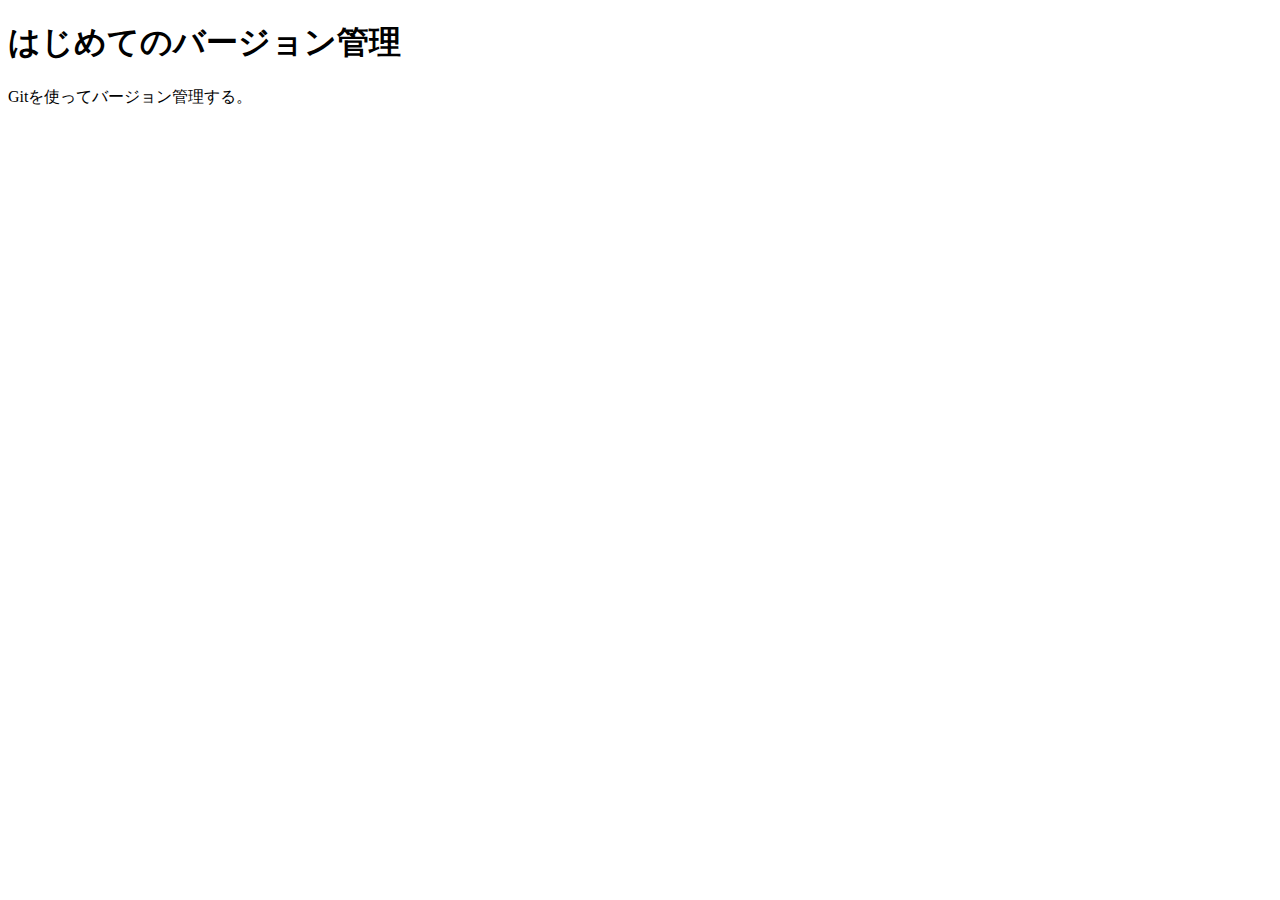
==== index.html @ 15b54192 "first commit" ====
<!DOCTYPE html>
<html lang="ja">
    <head>
        <meta charset="utf-8">
        <title>Gitチュートリアル</title>
    </head>
    <body>
        <h1>はじめてのバージョン管理</h1>
        <p>Gitを使ってバージョン管理する。</p>
    </body>
</html>
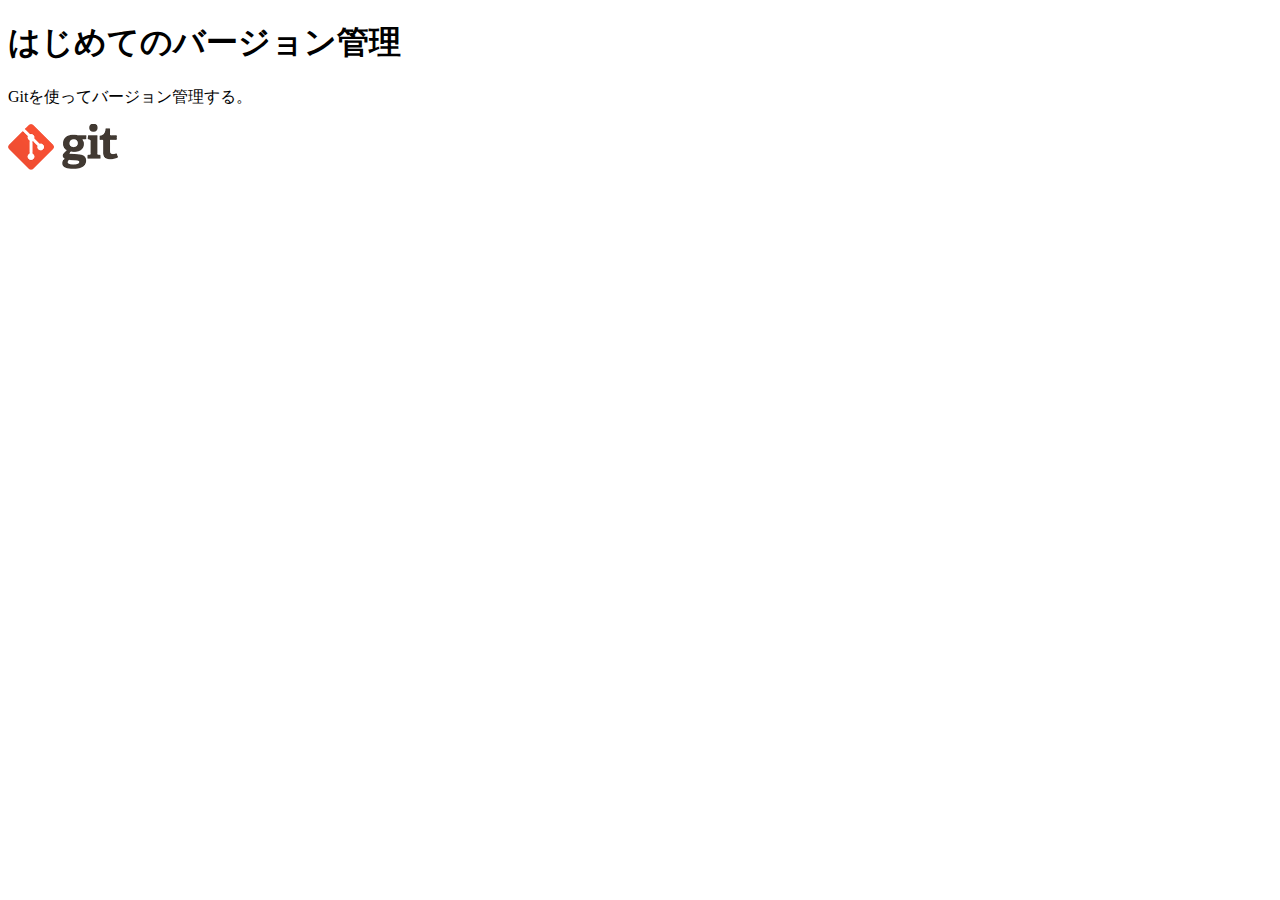
==== commit 526c38ab: "add git-logo image" ====
--- a/index.html
+++ b/index.html
@@ -7,5 +7,6 @@
     <body>
         <h1>はじめてのバージョン管理</h1>
         <p>Gitを使ってバージョン管理する。</p>
+        <img src="git-logo.png" alt="git logo">
     </body>
 </html>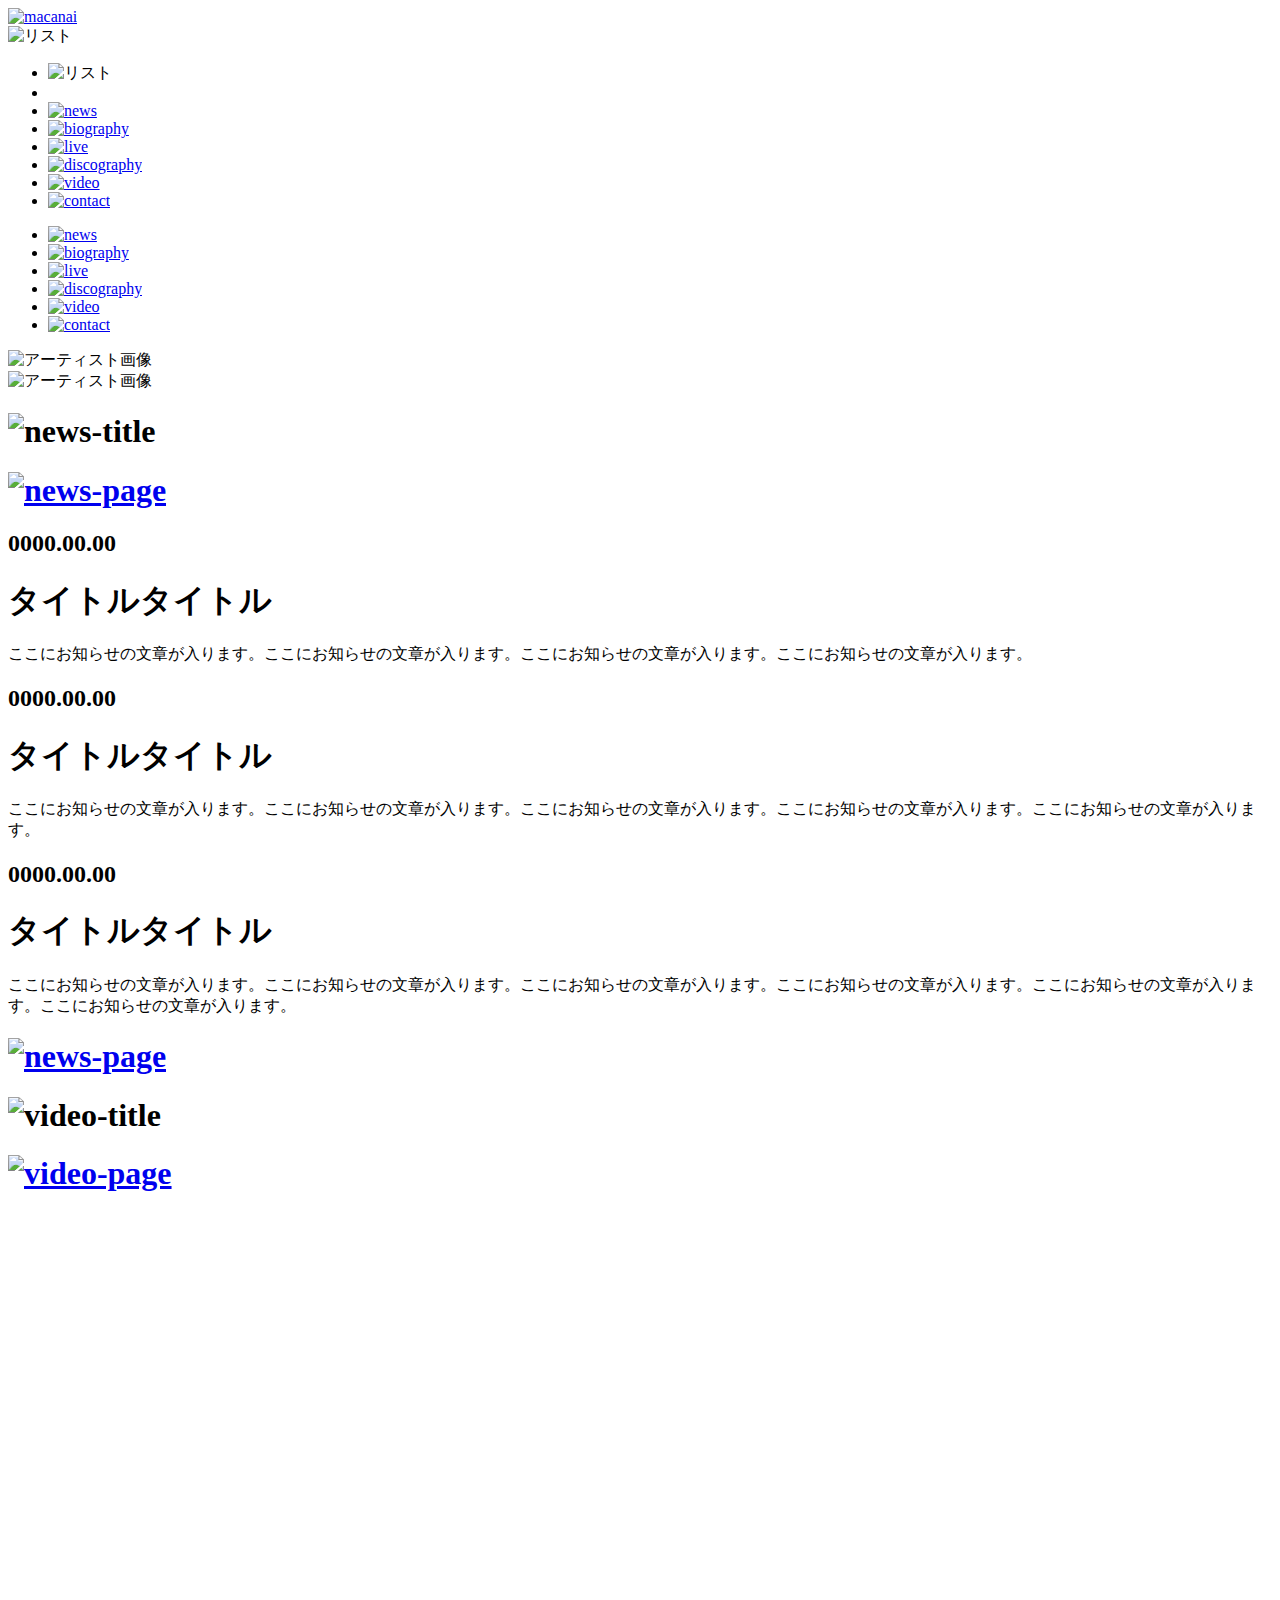
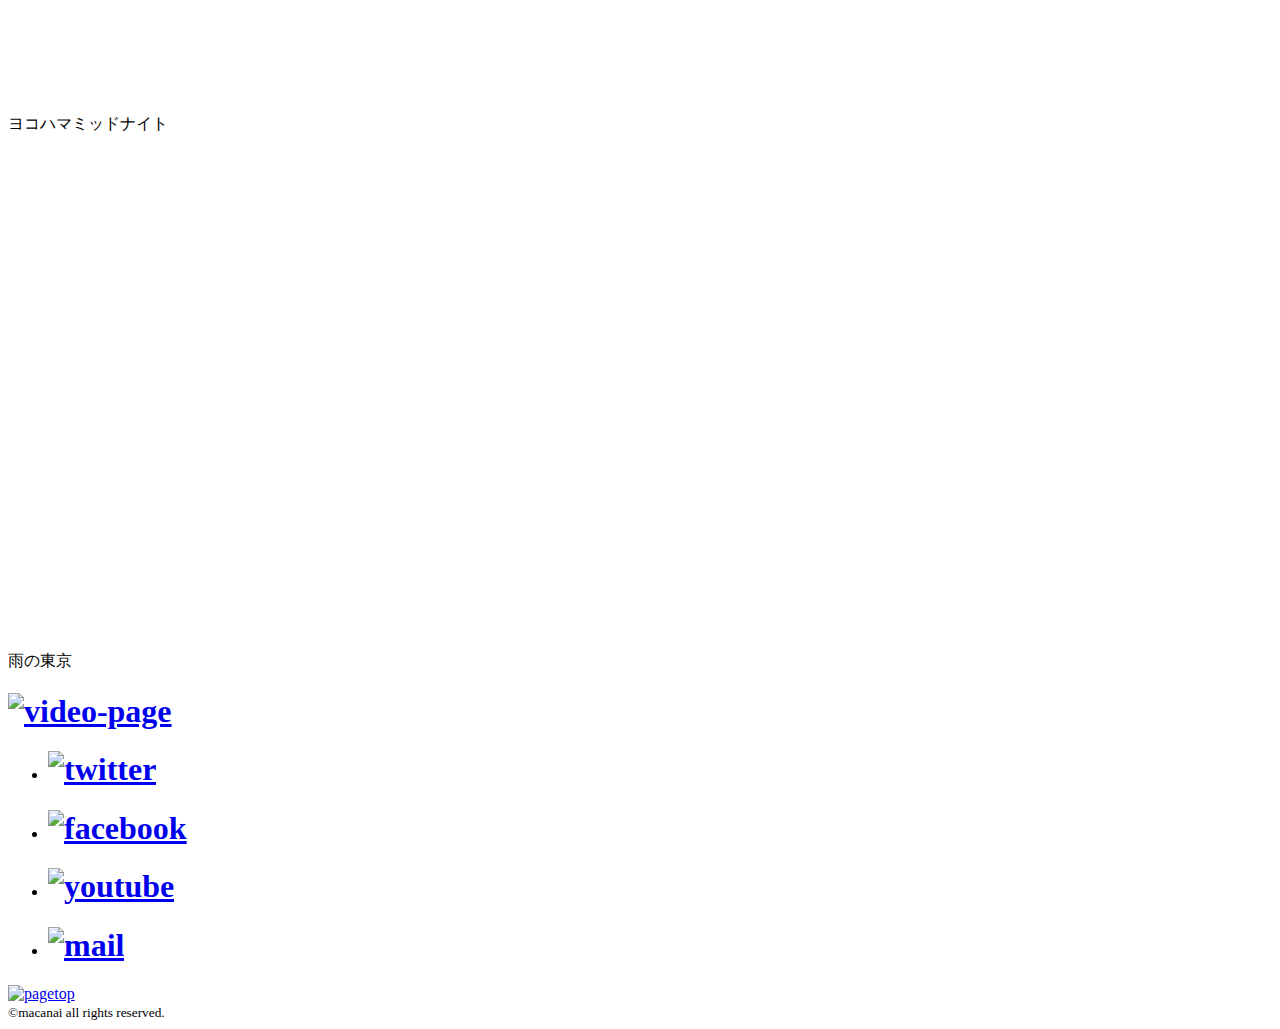
==== commit 1d5252b1: "Update index.html" ====
--- a/index.html
+++ b/index.html
@@ -1,12 +1,177 @@
 <!DOCTYPE html>
 <html lang="ja">
-    <head>
-        <meta charset="utf-8">
-        <title>Gitチュートリアル</title>
-    </head>
-    <body>
-        <h1>はじめてのバージョン管理</h1>
-        <p>Gitを使ってバージョン管理する。</p>
-        <img src="git-logo.png" alt="git logo">
-    </body>
-</html>+  <head>
+    <meta charset="utf-8">
+    <title>macanai</title>
+    <meta name="description" content="macanai公式サイト。2018年結成の関西発4人組バンド">
+  
+    <!-- Mobile Specific Metas
+    –––––––––––––––––––––––––––––––––––––––––––––––––– -->
+    <meta name="viewport" content="width=device-width, initial-scale=1">
+  
+    <!-- FONT
+    –––––––––––––––––––––––––––––––––––––––––––––––––– -->
+    <link href="//fonts.googleapis.com/css?family=Raleway:400,300,600" rel="stylesheet" type="text/css">
+  
+    <!-- CSS
+    –––––––––––––––––––––––––––––––––––––––––––––––––– -->
+    <link rel="stylesheet" href="css/normalize.css">
+    <link rel="stylesheet" href="css/style.css">
+    
+    <!-- jQuery -->
+    <script type="text/javascript" src="https://ajax.googleapis.com/ajax/libs/jquery/1.10.2/jquery.min.js"></script>
+  
+    <!-- Favicon -->
+    <link rel="icon" href="images/favicon.ico">
+  </head>
+
+  <body>
+      <!-- ヘッダー -->
+    <div class="wrapper">
+      <header>
+        <!--サイトロゴ-->
+        <div class="header-logo">
+          <a href="index.html"><img src="images/header/logo-macanai_pc.png" alt="macanai"></a>
+        </div>
+        <!--サイトロゴここまで-->
+        
+        <!--ナビリスト-->
+          <!-- sp用ナビ -->
+          <nav class="sp_navi">
+            <img id="sp_navi_btn" src="images/header/menu-icon_sp.png" alt="リスト">
+              <ul class="sp_navi_li">
+                <li class="sp_navi_close"><img id="sp_navi_btn_close" src="images/header/menu-icon-close_sp.png" alt="リスト"><li>
+                <li class="nav-news"><a href="news.html"><img src="images/header/nav-news_sp.png" alt="news"></a></li>
+                <li class="nav-bio"><a href="bio.html"><img src="images/header/nav-biography_sp.png" alt=biography></a></li>
+                <li class="nav-live"><a href="live.html"><img src="images/header/nav-live_sp.png" alt="live"></a></li>
+                <li class="nav-disco"><a href="disco.html"><img src="images/header/nav-discography_sp.png" alt="discography"></a></li>
+                <li class="nav-video"><a href="video.html"><img src="images/header/nav-video_sp.png" alt="video"></a></li>
+                <li class="nav-contact"><a href="contact.html"><img src="images/header/nav-contact_sp.png" alt="contact"></a></li>
+              </ul>
+          </nav>
+          <!-- sp用ナビここまで -->
+          
+          <!-- pc用ナビ -->
+          <nav class="pc_navi">
+            <ul class="pc_navi_li">
+              <li><a href="news.html"><img src="images/header/nav-news_pc.png" alt="news"></a></li>
+              <li><a href="bio.html"><img src="images/header/nav-bio_pc.png" alt=biography></a></li>
+              <li><a href="live.html"><img src="images/header/nav-live_pc.png" alt="live"></a></li>
+              <li><a href="disco.html"><img src="images/header/nav-disco_pc.png" alt="discography"></a></li>
+              <li><a href="video.html"><img src="images/header/nav-video_pc.png" alt="video"></a></li>
+              <li><a href="contact.html"><img src="images/header/nav-contact_pc.png" alt="contact"></a></li>
+            </ul>
+          </nav>
+          <!-- pc用ナビここまで -->
+      </header>
+    </div>
+    <!-- ヘッダーここまで -->
+      
+      <!-- メイン -->
+    <main>
+      <!--カバー画像-->
+      <div class="cover_pc"> 
+        <img src="images/top/top-cover_pc.jpg" alt="アーティスト画像">
+      </div>
+      <div class="cover_sp">
+        <img src="images/top/top-cover_sp.jpg" alt="アーティスト画像">
+      </div>
+      <!--カバー画像ここまで-->
+      
+      <!--ニュースエリア-->
+      <div class="wrapper">
+        <div class="news-area">
+          <div class="news-head">
+            <h1 class="news-title"><img src="images/top/top-news-title_pc.png" alt="news-title"></h1>
+            <a href="news.html" class="page-link"><h1 class="news-page_pc"><img src="images/top/top-news-page_pc.png" alt="news-page"></h1></a> <!--ニュースページボタン-->
+          </div>
+          <div class="news-block">
+            <h2>0000.00.00</h2>
+            <h1>タイトルタイトル</h1>
+            <p>ここにお知らせの文章が入ります。ここにお知らせの文章が入ります。ここにお知らせの文章が入ります。ここにお知らせの文章が入ります。</p>
+          </div>
+          <div class="news-block">
+            <h2>0000.00.00</h2>
+            <h1>タイトルタイトル</h1>
+            <p>ここにお知らせの文章が入ります。ここにお知らせの文章が入ります。ここにお知らせの文章が入ります。ここにお知らせの文章が入ります。ここにお知らせの文章が入ります。</p>
+          </div>
+          <div class="news-block">
+            <h2>0000.00.00</h2>
+            <h1>タイトルタイトル</h1>
+            <p>ここにお知らせの文章が入ります。ここにお知らせの文章が入ります。ここにお知らせの文章が入ります。ここにお知らせの文章が入ります。ここにお知らせの文章が入ります。ここにお知らせの文章が入ります。</p>
+          </div>
+          <a href="news.html" class="page-link_sp"><h1 class="news-page_sp"><img src="images/top/top-news-page_pc.png" alt="news-page"></h1></a> <!--ニュースページボタン-->
+        </div>
+      </div>
+      <!--ニュースエリアここまで-->
+      
+      <!--ビデオエリア-->
+      <div class="wrapper">
+        <div class="video-area">
+          <div class="video-head">
+            <h1 class="video-title"><img src="images/top/top-video-title_pc.png" alt="video-title"></h1>
+            <a href="video.html" class="page-link"><h1 class="video-page_pc"><img src="images/top/top-video-page_pc.png" alt="video-page"></h1></a> <!--ビデオページボタン-->
+          </div>
+            <div class="video-flex">
+              <div class="video-con">
+                <iframe width="854" height="480" src="https://www.youtube.com/embed/WrzBH2CEeoo" frameborder="0" allow="accelerometer; autoplay; encrypted-media; gyroscope; picture-in-picture" allowfullscreen></iframe>
+                <p>ヨコハマミッドナイト</p>
+              </div>
+              <div class="video-con">
+                <iframe width="854" height="480" src="https://www.youtube.com/embed/00rmaEpP1co" frameborder="0" allow="accelerometer; autoplay; encrypted-media; gyroscope; picture-in-picture" allowfullscreen></iframe>
+                <p>雨の東京</p>
+              </div>
+            </div>
+            <a href="video.html" class="page-link_sp"><h1 class="video-page_sp"><img src="images/top/top-video-page_pc.png" alt="video-page"></h1></a> <!--ビデオページボタン-->
+        </div>
+      </div>
+      <!--ビデオエリアここまで-->
+    </main>
+    <!--メインここまで-->
+      
+    <!-- フッター -->
+    <div class="wrapper">
+      <footer>
+        <!--フッターアイコン-->
+        <div class="footer-icon">
+          <ul class="footer-icon-li">
+            <li class="twitter"><a href="#"><h1 class="sns-twitter circle"><img src="images/footer/f-twitter.png" alt="twitter"></h1></a></li>
+            <li class="facebook"><a href="#"><h1 class="sns-facebook circle"><img src="images/footer/f-facebook.png" alt="facebook" class="f-fb"></h1></a></li>
+            <li class="youtube"><a href="#"><h1 class="sns-youtube circle"><img src="images/footer/f-youtube.png" alt="youtube"></h1></a></li>
+            <li class="mail"><a href="mailto:aaaaaa@gmail.com"><h1 class="mail circle"><img src="images/footer/f-mail.png" alt="mail"></h1></a></li>
+          </ul>
+        </div>
+        <!--フッターアイコンここまで-->
+        
+        <!--ページトップ-->
+        <div class="page-top">
+          <a href="#"><img src="images/footer/page-top_pc.png" alt="pagetop"></a>
+        </div>
+        <!--ページトップここまで-->
+        
+        <!--コピーライト-->
+        <small class="copyright"><span>&copy;</span>macanai all rights reserved.</small>
+        <!--コピーライトここまで-->
+      </footer>
+    </div>
+    <!--フッターここまで-->
+    
+    <!-- jQuery-->
+    <script>
+      $(function(){
+        $(document).ready(function(){
+          $("#sp_navi_btn").click(function () {
+            $(this).next().slideToggle();
+            });
+            $("#sp_navi_btn_close").click(function () {
+            $(".sp_navi_li").slideUp();
+            });
+            $(".page-top").click(function () {
+            $('body, html').animate({ scrollTop: 0 }, 500);
+            return false;
+            });
+        });
+      });
+    </script>
+  </body>
+</html>
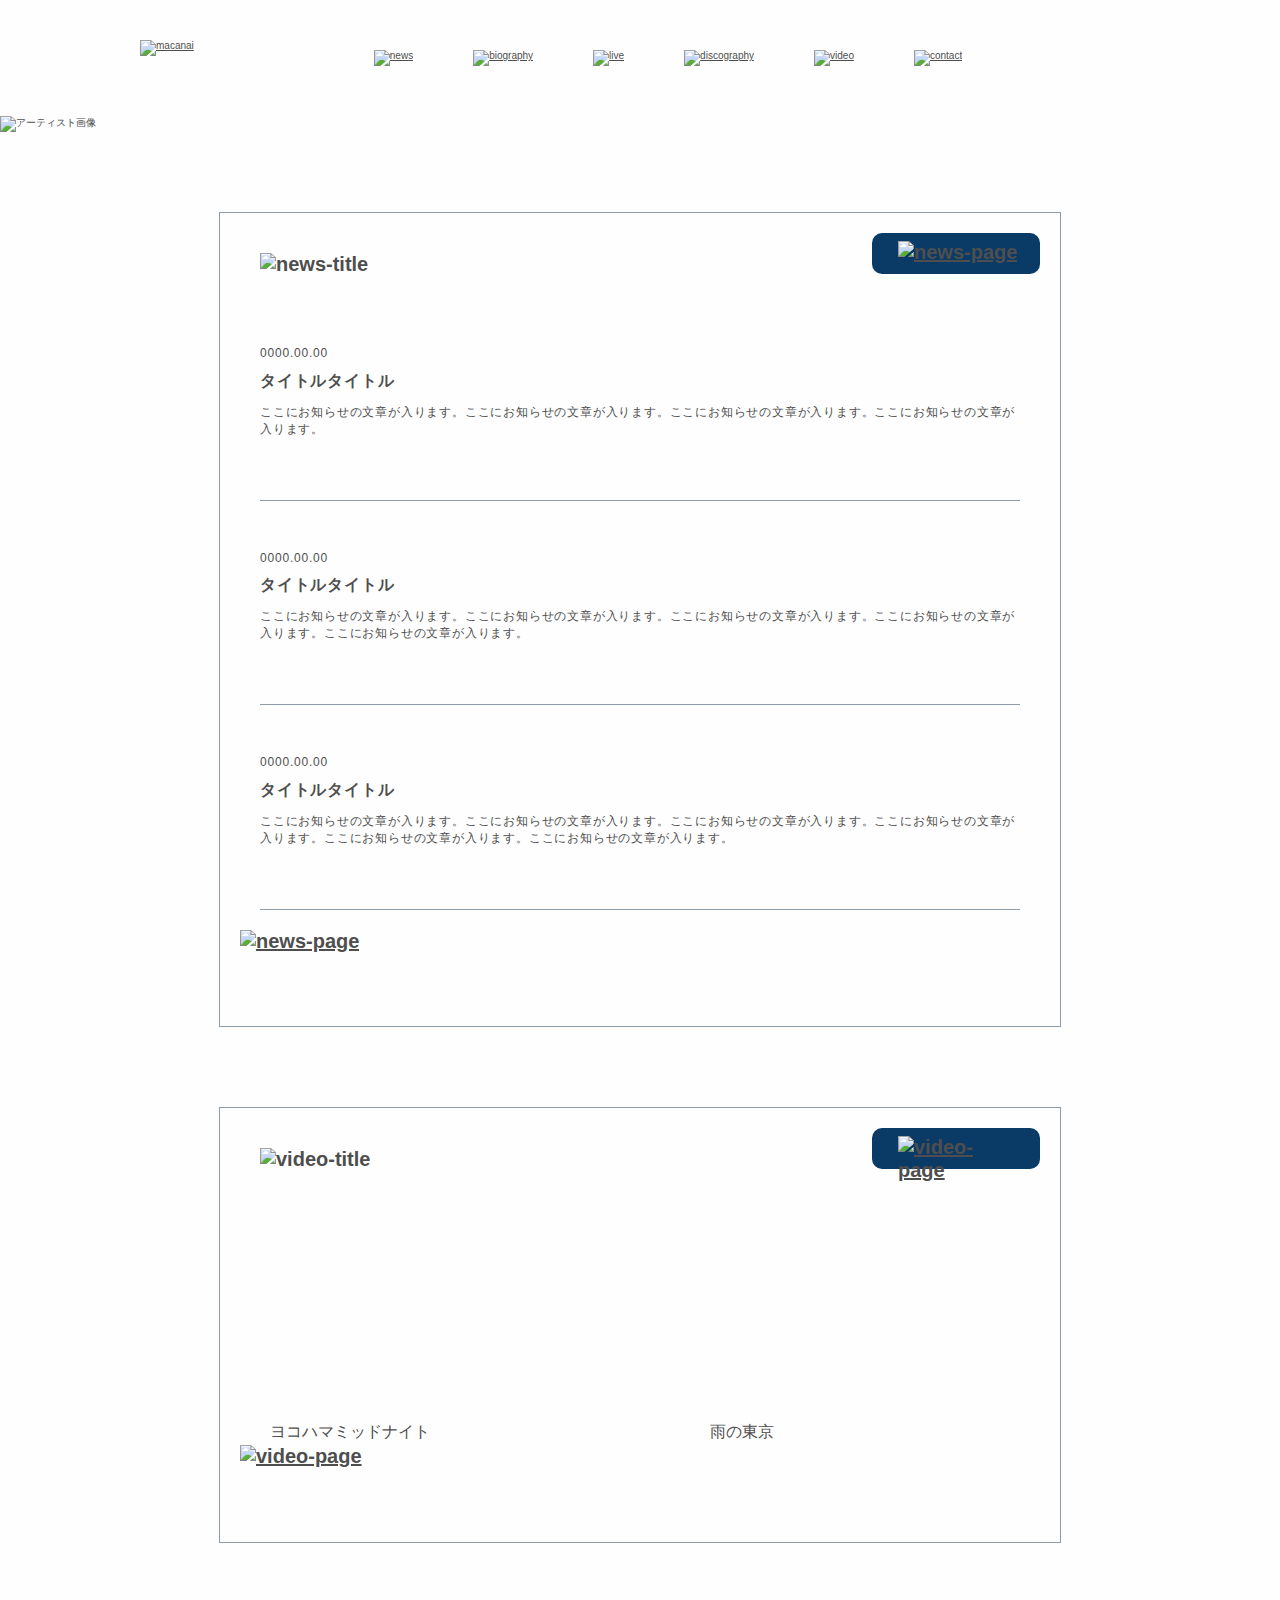
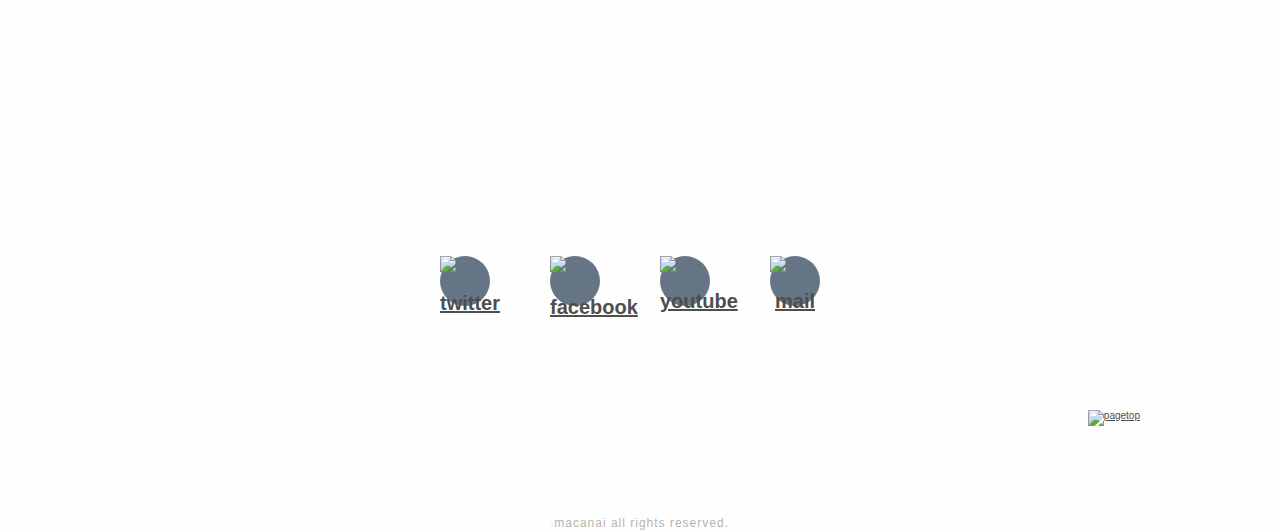
==== commit 7faffa07: "Update index.html" ====
--- a/index.html
+++ b/index.html
@@ -15,8 +15,8 @@
   
     <!-- CSS
     –––––––––––––––––––––––––––––––––––––––––––––––––– -->
-    <link rel="stylesheet" href="css/normalize.css">
-    <link rel="stylesheet" href="css/style.css">
+    <link rel="stylesheet" href="normalize.css">
+    <link rel="stylesheet" href="style.css">
     
     <!-- jQuery -->
     <script type="text/javascript" src="https://ajax.googleapis.com/ajax/libs/jquery/1.10.2/jquery.min.js"></script>
--- a/style.css
+++ b/style.css
@@ -0,0 +1,691 @@
+@charset "UTF-8";
+html {
+  font-size: 62.5%;
+  background: #fefefe;
+  color: #4e4e4e; }
+
+/* ヘッダー */
+@media (min-width: 550px) {
+  .wrapper {
+    width: 1000px;
+    padding: 0 20px;
+    margin: 0 auto; }
+
+  header {
+    display: flex;
+    padding: 40px 0; }
+
+  .sp_navi {
+    display: none; }
+
+  .pc_navi {
+    margin-left: 150px; }
+
+  .pc_navi_li {
+    display: flex;
+    justify-content: space-between;
+    padding: 0; }
+    .pc_navi_li li {
+      list-style: none;
+      margin: 0 30px 0; }
+    .pc_navi_li li:last-child {
+      margin: 0 0 0 30px; }
+    .pc_navi_li a:hover {
+      padding-bottom: 5px;
+      border-bottom: solid 2px #4e4e4e; }
+
+  .nav-border {
+    padding-bottom: 5px;
+    border-bottom: solid 2px #4e4e4e; } }
+@media (max-width: 549px) {
+  .wrapper {
+    padding: 0 10px; }
+
+  header {
+    display: flex;
+    justify-content: space-between;
+    padding: 20px 0; }
+
+  .header-logo img {
+    width: 100px; }
+
+  #sp_navi_btn {
+    width: 20px; }
+
+  .pc_navi {
+    display: none; }
+
+  .sp_navi_li {
+    width: 100%;
+    position: absolute;
+    top: 0;
+    left: 0;
+    border: none;
+    background: #667585;
+    margin: 0;
+    padding: 0;
+    display: none;
+    z-index: 100;
+    color: #f7fcfe;
+    text-align: center; }
+    .sp_navi_li li {
+      list-style: none;
+      padding: 30px 5px;
+      margin: 0 8px; }
+      .sp_navi_li li a {
+        display: block;
+        text-decoration: none;
+        color: #fff; }
+    .sp_navi_li li:last-child {
+      border-bottom: none;
+      padding-bottom: 80px; }
+    .sp_navi_li .sp_navi_close {
+      text-align: right;
+      margin: 18px 8px 0 0;
+      padding: 0; }
+      .sp_navi_li .sp_navi_close img {
+        width: 23px; } }
+/* ヘッダーここまで */
+/* メインエリア */
+/* カバー画像 */
+@media (min-width: 550px) {
+  .cover_pc img {
+    width: 100%; }
+
+  .cover_sp {
+    display: none; } }
+@media (max-width: 549px) {
+  .cover_pc {
+    display: none; }
+
+  .cover_sp img {
+    width: 100%; } }
+/* カバー画像ここまで */
+/* ニュースエリア */
+.news-area {
+  width: 100%;
+  max-width: 800px;
+  margin: 80px auto;
+  padding: 20px 20px 60px;
+  border: 1px solid #8f9ca9; }
+
+.news-head {
+  display: flex;
+  justify-content: space-between; }
+  .news-head a {
+    height: 41px; }
+
+.news-title {
+  margin: 20px 20px; }
+
+.news-page_pc {
+  background: #0a3b67;
+  width: 120px;
+  height: 25px;
+  border-radius: 10px;
+  padding: 8px 22px 8px 26px;
+  margin: 0; }
+
+.news-page_pc:hover {
+  background: rgba(10, 59, 103, 0.5); }
+
+.news-block {
+  padding: 20px 0 50px 0;
+  margin: 20px;
+  border-bottom: 1px solid #8f9ca9; }
+  .news-block h1 {
+    font-size: 16px;
+    font-size: 1.6rem;
+    font-weight: bold;
+    letter-spacing: 0.8px; }
+  .news-block h2 {
+    font-weight: normal;
+    font-size: 12px;
+    font-size: 1.2rem;
+    letter-spacing: 0.8px; }
+  .news-block p {
+    font-size: 12px;
+    font-size: 1.2rem;
+    letter-spacing: 0.8px; }
+
+@media (max-width: 549px) {
+  .news-page_pc, .page-link {
+    display: none; }
+
+  .news-title {
+    margin: 10px 20px; }
+
+  .news-area {
+    width: 100%;
+    max-width: 270px;
+    margin: 20px auto;
+    padding: 10px 5px;
+    border: 1px solid #8f9ca9; }
+
+  .news-block {
+    padding: 20px 0 10px;
+    margin: 0 10px; }
+    .news-block h1 {
+      font-size: 13px;
+      font-size: 1.3rem; }
+    .news-block p {
+      font-size: 10px;
+      font-size: 1rem; }
+
+  .news-head {
+    display: block;
+    text-align: center; }
+
+  .news-page_sp {
+    display: block;
+    background: #0a3b67;
+    width: 100px;
+    height: 25px;
+    border-radius: 10px;
+    padding: 4px 18px 8px 22px;
+    margin: 40px auto 10px;
+    text-align: center; }
+    .news-page_sp img {
+      width: 100px; } }
+/* ニュースエリアここまで */
+/* ビデオエリア */
+.video-area {
+  width: 100%;
+  max-width: 800px;
+  margin: 80px auto;
+  padding: 20px 20px 60px;
+  border: 1px solid #8f9ca9; }
+
+.video-head {
+  display: flex;
+  justify-content: space-between; }
+  .video-head a {
+    height: 41px; }
+
+.video-title {
+  margin: 20px 20px; }
+
+.video-page_pc {
+  background: #0a3b67;
+  width: 120px;
+  height: 25px;
+  border-radius: 10px;
+  padding: 8px 22px 8px 26px;
+  margin: 0; }
+
+.video-page_pc:hover {
+  background: rgba(10, 59, 103, 0.5); }
+
+.video-flex {
+  display: flex;
+  flex-wrap: wrap;
+  justify-content: space-between;
+  margin: 30px; }
+  .video-flex .video-con iframe {
+    width: 100%;
+    height: 100%; }
+  .video-flex .video-con p {
+    font-size: 16px;
+    font-size: 1.6rem;
+    margin-top: 5px; }
+
+@media (max-width: 549px) {
+  .video-page_pc {
+    display: none; }
+
+  .video-title {
+    margin: 10px 20px; }
+
+  .video-area {
+    width: 100%;
+    max-width: 270px;
+    margin: 20px auto;
+    padding: 10px 5px;
+    border: 1px solid #8f9ca9; }
+
+  .video-head {
+    display: block;
+    text-align: center; }
+
+  .video-flex {
+    display: block;
+    margin: 20px; }
+    .video-flex .video-con {
+      margin-bottom: 30px; }
+      .video-flex .video-con iframe {
+        width: 100%;
+        height: 100%; }
+      .video-flex .video-con p {
+        font-size: 13px;
+        font-size: 1.3rem;
+        margin-top: 2px; }
+
+  .video-page_sp {
+    display: block;
+    background: #0a3b67;
+    width: 100px;
+    height: 25px;
+    border-radius: 10px;
+    padding: 4px 18px 8px 22px;
+    margin: 40px auto 10px;
+    text-align: center; }
+    .video-page_sp img {
+      width: 100px; } }
+/* ビデオエリアここまで */
+/* 共通 */
+.center {
+  text-align: center; }
+
+.title {
+  margin: 100px 0 130px; }
+
+.container {
+  width: 100%;
+  max-width: 900px;
+  margin: 0 auto; }
+
+a {
+  color: #4e4e4e; }
+
+a:hover {
+  color: rgba(78, 78, 78, 0.5); }
+
+@media (max-width: 549px) {
+  .title {
+    margin: 20px 0 40px; }
+    .title img {
+      width: 110px; } }
+/* news.html */
+.music-salon {
+  margin: 40px 0 10px; }
+
+.music-salon_link {
+  display: block;
+  font-size: 12px;
+  font-size: 1.2rem;
+  letter-spacing: 0.5px; }
+
+@media (max-width: 549px) {
+  .music-salon {
+    margin: 40px 0 5px;
+    width: 200px; }
+
+  .music-salon_link {
+    margin: 0 0 30px; } }
+/* news.htmlここまで */
+/* bio.html */
+.bio-container {
+  width: 100%;
+  max-width: 730px;
+  margin: 0 auto; }
+
+.profile {
+  display: flex;
+  justify-content: space-between;
+  margin-top: 70px; }
+
+.profile-name p {
+  font-size: 12px;
+  font-size: 1.2rem; }
+.profile-name .small {
+  font-size: 10px;
+  font-size: 1rem; }
+
+.pro-sentence {
+  margin: 130px 0 80px; }
+  .pro-sentence p {
+    font-size: 12px;
+    font-size: 1.2rem;
+    letter-spacing: 0.6px;
+    line-height: 20px; }
+
+@media (max-width: 549px) {
+  .bio-cover img {
+    width: 100%; }
+
+  .profile {
+    display: block;
+    margin-top: 10px;
+    text-align: center; }
+
+  .profile-name {
+    margin-bottom: 40px; }
+    .profile-name p {
+      margin: 5px 0; }
+
+  .pro-sentence p {
+    font-size: 10px;
+    font-size: 1rem; } }
+/* bio.htmlここまで */
+/* live.html */
+.live-title {
+  margin: 100px 0 130px; }
+
+.live-block {
+  border-bottom: 1px solid #8f9ca9;
+  padding: 80px 0; }
+  .live-block h1 {
+    font-size: 18px;
+    font-size: 1.8rem;
+    margin-bottom: 50px; }
+  .live-block h2 {
+    font-size: 14px;
+    font-size: 1.4rem;
+    margin-bottom: 20px; }
+  .live-block p {
+    font-size: 12px;
+    font-size: 1.2rem;
+    margin-bottom: 30px;
+    letter-spacing: 0.4px;
+    line-height: 20px; }
+  .live-block .live-house {
+    font-size: 14px;
+    font-size: 1.4rem; }
+  .live-block .anser {
+    margin-left: 30px; }
+  .live-block .ippan {
+    margin-left: 50px; }
+
+@media (max-width: 549px) {
+  .live-wrapper {
+    padding: 0 20px;
+    margin: 0 auto; }
+
+  .live-title {
+    margin: 20px 0 40px; }
+    .live-title img {
+      width: 90px; }
+
+  .live-block {
+    padding: 40px 0; }
+    .live-block h1 {
+      font-size: 16px;
+      font-size: 1.6rem;
+      margin-bottom: 20px; }
+    .live-block h2 {
+      font-size: 12px;
+      font-size: 1.2rem;
+      margin-bottom: 10px; }
+    .live-block p {
+      font-size: 10px;
+      font-size: 1rem;
+      margin-bottom: 30px;
+      letter-spacing: 0.1px; }
+    .live-block .live-house {
+      font-size: 12px;
+      font-size: 1.2rem; }
+    .live-block .ippan {
+      margin-left: 0; }
+    .live-block .anser::before {
+      content: "\A";
+      white-space: pre; }
+    .live-block .anser {
+      margin-left: 40px; } }
+/* live.htmlここまで */
+/* disco.html */
+.disco-title {
+  margin: 100px 0 130px; }
+
+.contents {
+  display: flex;
+  justify-content: space-between;
+  margin: 100px 0;
+  padding-bottom: 100px; }
+  .contents img {
+    width: 350px;
+    height: 350px; }
+
+.border {
+  border-bottom: 1px solid #8f9ca9; }
+
+.albm-block h1 {
+  letter-spacing: 0.5px; }
+
+.music {
+  margin-right: 140px;
+  letter-spacing: 0.4px; }
+  .music h1 {
+    font-size: 18px;
+    font-size: 1.8rem;
+    margin: 0 0 30px; }
+  .music p {
+    font-size: 13px;
+    font-size: 1.3rem;
+    margin: 0 0 30px; }
+  .music .cd {
+    font-weight: bold; }
+  .music .music-list {
+    line-height: 23px; }
+
+@media (max-width: 549px) {
+  .disco-wrapper {
+    padding: 0 40px; }
+
+  .disco-title {
+    margin: 20px 0 40px; }
+    .disco-title img {
+      width: 180px; }
+
+  .albm-block h1 {
+    font-size: 17px;
+    font-size: 1.7rem; }
+
+  .contents {
+    display: block;
+    margin: 50px 0;
+    padding-bottom: 100px; }
+    .contents img {
+      width: 100%;
+      height: 100%; }
+
+  .music {
+    margin: 30px 0; }
+    .music h1 {
+      font-size: 15px;
+      font-size: 1.5rem;
+      margin: 0 0 30px; }
+    .music p {
+      font-size: 11px;
+      font-size: 1.1rem;
+      margin: 0 0 30px; } }
+/* disco.htmlここまで */
+/* video.html */
+.video-wrapper {
+  padding: 0 20px; }
+  .video-wrapper .contents {
+    display: flex;
+    justify-content: space-between;
+    margin: 100px 0;
+    padding-bottom: 100px; }
+
+.youtube-area {
+  margin-right: 40px; }
+  .youtube-area p {
+    font-size: 15px;
+    font-size: 1.5rem;
+    margin-top: 2px; }
+
+.youtube-area:last-child {
+  margin-right: 0; }
+
+@media (max-width: 549px) {
+  .video-wrapper {
+    padding: 0 40px; }
+    .video-wrapper .container {
+      margin-top: 100px; }
+    .video-wrapper .contents {
+      display: block;
+      margin: 0 auto; }
+    .video-wrapper .youtube-area {
+      margin: 50px auto; }
+      .video-wrapper .youtube-area iframe {
+        width: 240px;
+        height: 150px; }
+      .video-wrapper .youtube-area p {
+        font-size: 13px;
+        font-size: 1.3rem; }
+    .video-wrapper h1 {
+      font-size: 16px;
+      font-size: 1.6rem;
+      font-weight: normal; } }
+/* contact.html */
+.flex {
+  margin: 60px 0;
+  display: flex;
+  flex-wrap: wrap; }
+
+.sns-title {
+  margin: 100px 0 60px;
+  letter-spacing: 2px;
+  font-size: 24px;
+  font-size: 2.4rem; }
+
+.flr {
+  margin: auto;
+  width: 800px;
+  font-size: 17px;
+  font-size: 1.7rem;
+  letter-spacing: 1px; }
+
+.sentence {
+  font-size: 17px;
+  font-size: 1.7rem; }
+
+.mail {
+  line-height: 58px; }
+
+.sns-twitter {
+  line-height: 62px; }
+
+.sns-facebook {
+  line-height: 70px; }
+
+.sns-youtube {
+  line-height: 58px; }
+
+@media (max-width: 549px) {
+  .contact-container {
+    text-align: center;
+    margin-bottom: 100px; }
+
+  .flex {
+    display: block; }
+    .flex .circle {
+      text-align: center;
+      margin: 0 auto;
+      width: 40px;
+      height: 40px; }
+    .flex img {
+      width: 27px; }
+    .flex .mail {
+      line-height: 46px; }
+    .flex .sns-twitter {
+      line-height: 46px; }
+    .flex .sns-facebook {
+      line-height: 52px; }
+      .flex .sns-facebook img {
+        width: 15px; }
+    .flex .sns-youtube {
+      line-height: 45px; }
+
+  .flr {
+    margin: 10px 0;
+    width: 100%;
+    font-size: 15px;
+    font-size: 1.5rem;
+    letter-spacing: 1px; }
+
+  .sns-title {
+    font-size: 18px;
+    font-size: 1.8rem; }
+
+  .sentence {
+    font-size: 12px;
+    font-size: 1.2rem;
+    max-width: 210px;
+    margin: 10px auto;
+    text-align: left; } }
+/* フッター */
+footer {
+  margin-top: 300px; }
+
+.footer-icon-li {
+  display: flex;
+  justify-content: center;
+  padding: 0; }
+  .footer-icon-li li {
+    list-style: none;
+    margin-right: 40px; }
+  .footer-icon-li li:last-child {
+    margin-right: 0; }
+
+.circle {
+  background: #667585;
+  border-radius: 50px;
+  width: 50px;
+  height: 50px;
+  margin-right: 20px;
+  text-align: center; }
+
+.circle:hover {
+  background: rgba(102, 112, 133, 0.5); }
+
+.page-top {
+  text-align: right;
+  margin: 90px 0; }
+
+.copyright {
+  display: block;
+  color: #b8b4ac;
+  font-size: 12px;
+  font-size: 1.2rem;
+  text-align: center;
+  margin: 0;
+  padding: 0;
+  letter-spacing: 0.1rem; }
+  .copyright span {
+    font-size: 3px;
+    font-size: 0.3rem;
+    margin: 0 0 5px; }
+
+@media (max-width: 549px) {
+  footer {
+    margin-top: 50px; }
+
+  .footer-icon-li li {
+    margin-right: 27px;
+    width: 28px;
+    height: 28px; }
+    .footer-icon-li li img {
+      width: 20px; }
+    .footer-icon-li li .sns-facebook img {
+      width: 12px; }
+
+  .circle {
+    width: 30px;
+    height: 30px; }
+
+  .page-top {
+    margin: 80px 0; }
+    .page-top img {
+      width: 70px; }
+
+  .copyright {
+    font-size: 11px;
+    font-size: 1.1rem;
+    letter-spacing: 0.5px; }
+
+  .mail {
+    line-height: 29px; }
+
+  .sns-twitter {
+    line-height: 30px; }
+
+  .sns-facebook {
+    line-height: 36px; }
+
+  .sns-youtube {
+    line-height: 28px; } }
+/* フッターここまで */
+
+/*# sourceMappingURL=style.css.map */
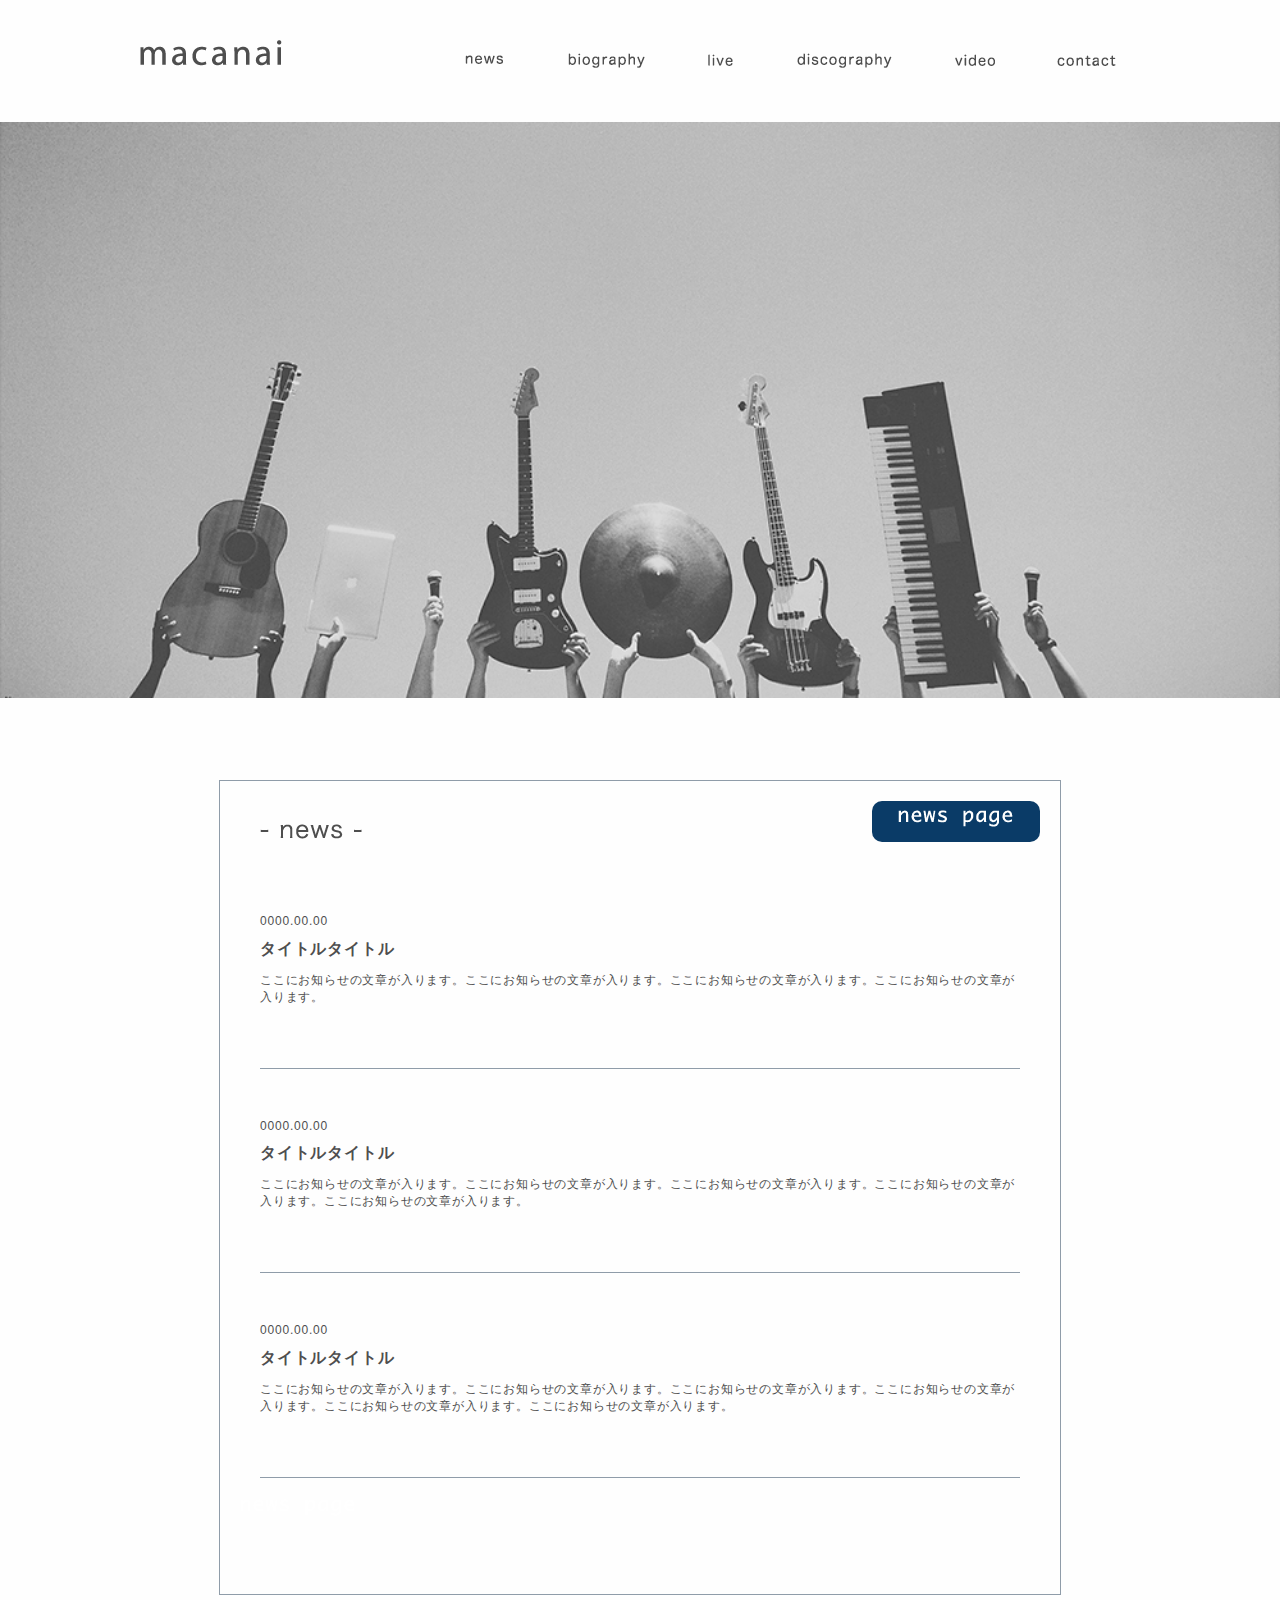
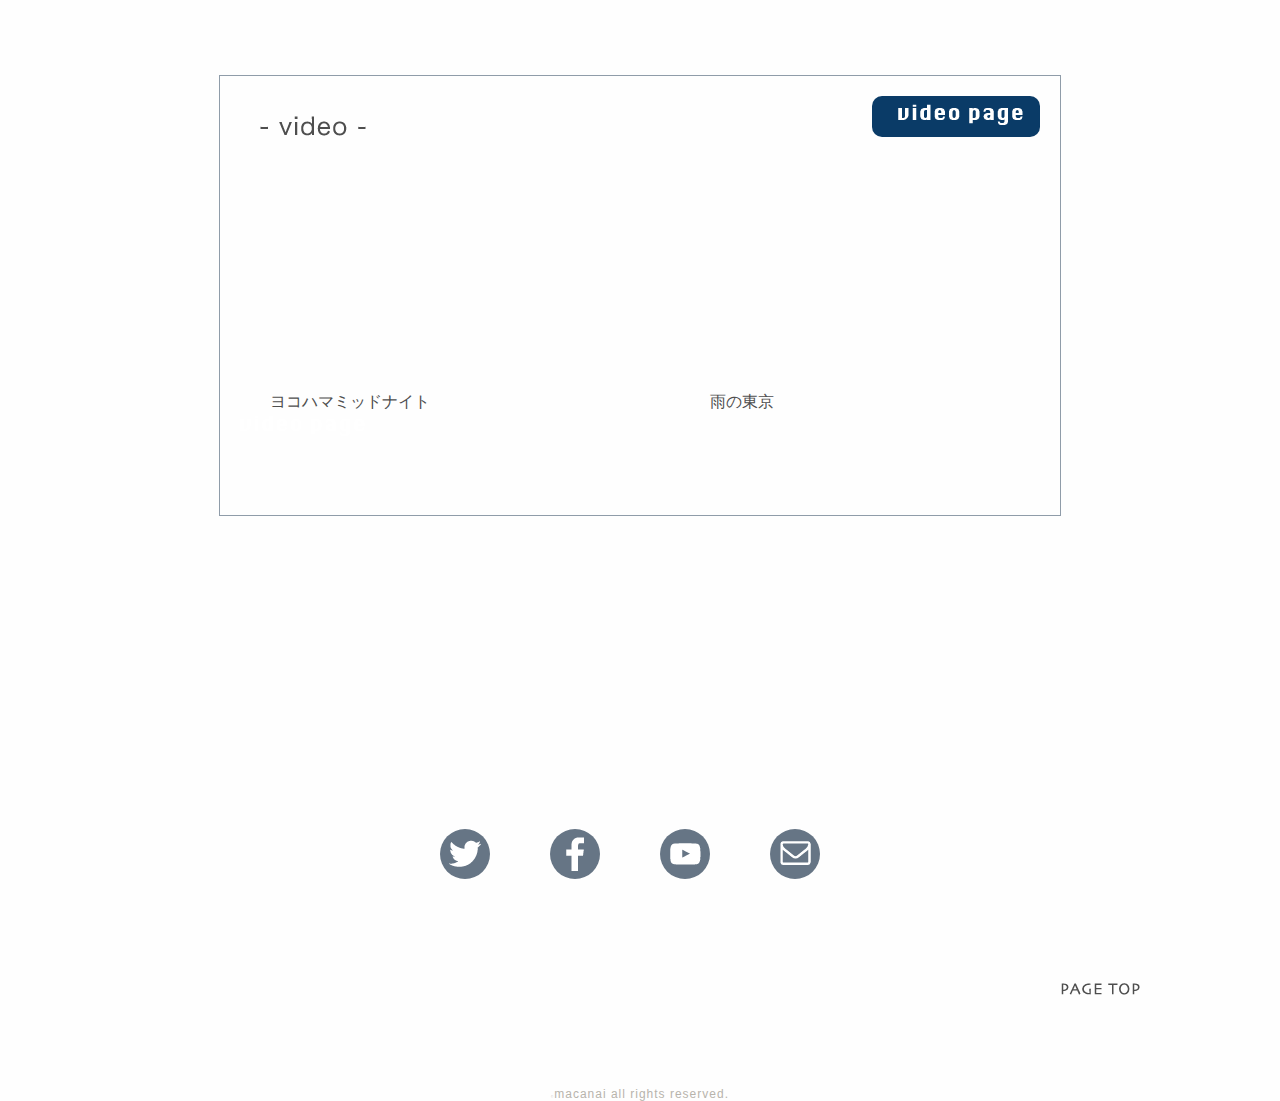
==== commit 200eb64f: "Add macanai site" ====
--- a/index.html
+++ b/index.html
@@ -15,8 +15,8 @@
   
     <!-- CSS
     –––––––––––––––––––––––––––––––––––––––––––––––––– -->
-    <link rel="stylesheet" href="normalize.css">
-    <link rel="stylesheet" href="style.css">
+    <link rel="stylesheet" href="css/normalize.css">
+    <link rel="stylesheet" href="css/style.css">
     
     <!-- jQuery -->
     <script type="text/javascript" src="https://ajax.googleapis.com/ajax/libs/jquery/1.10.2/jquery.min.js"></script>
@@ -174,4 +174,4 @@
       });
     </script>
   </body>
-</html>
+</html>--- a/css/style.css
+++ b/css/style.css
@@ -0,0 +1,691 @@
+@charset "UTF-8";
+html {
+  font-size: 62.5%;
+  background: #fefefe;
+  color: #4e4e4e; }
+
+/* ヘッダー */
+@media (min-width: 550px) {
+  .wrapper {
+    width: 1000px;
+    padding: 0 20px;
+    margin: 0 auto; }
+
+  header {
+    display: flex;
+    padding: 40px 0; }
+
+  .sp_navi {
+    display: none; }
+
+  .pc_navi {
+    margin-left: 150px; }
+
+  .pc_navi_li {
+    display: flex;
+    justify-content: space-between;
+    padding: 0; }
+    .pc_navi_li li {
+      list-style: none;
+      margin: 0 30px 0; }
+    .pc_navi_li li:last-child {
+      margin: 0 0 0 30px; }
+    .pc_navi_li a:hover {
+      padding-bottom: 5px;
+      border-bottom: solid 2px #4e4e4e; }
+
+  .nav-border {
+    padding-bottom: 5px;
+    border-bottom: solid 2px #4e4e4e; } }
+@media (max-width: 549px) {
+  .wrapper {
+    padding: 0 10px; }
+
+  header {
+    display: flex;
+    justify-content: space-between;
+    padding: 20px 0; }
+
+  .header-logo img {
+    width: 100px; }
+
+  #sp_navi_btn {
+    width: 20px; }
+
+  .pc_navi {
+    display: none; }
+
+  .sp_navi_li {
+    width: 100%;
+    position: absolute;
+    top: 0;
+    left: 0;
+    border: none;
+    background: #667585;
+    margin: 0;
+    padding: 0;
+    display: none;
+    z-index: 100;
+    color: #f7fcfe;
+    text-align: center; }
+    .sp_navi_li li {
+      list-style: none;
+      padding: 30px 5px;
+      margin: 0 8px; }
+      .sp_navi_li li a {
+        display: block;
+        text-decoration: none;
+        color: #fff; }
+    .sp_navi_li li:last-child {
+      border-bottom: none;
+      padding-bottom: 80px; }
+    .sp_navi_li .sp_navi_close {
+      text-align: right;
+      margin: 18px 8px 0 0;
+      padding: 0; }
+      .sp_navi_li .sp_navi_close img {
+        width: 23px; } }
+/* ヘッダーここまで */
+/* メインエリア */
+/* カバー画像 */
+@media (min-width: 550px) {
+  .cover_pc img {
+    width: 100%; }
+
+  .cover_sp {
+    display: none; } }
+@media (max-width: 549px) {
+  .cover_pc {
+    display: none; }
+
+  .cover_sp img {
+    width: 100%; } }
+/* カバー画像ここまで */
+/* ニュースエリア */
+.news-area {
+  width: 100%;
+  max-width: 800px;
+  margin: 80px auto;
+  padding: 20px 20px 60px;
+  border: 1px solid #8f9ca9; }
+
+.news-head {
+  display: flex;
+  justify-content: space-between; }
+  .news-head a {
+    height: 41px; }
+
+.news-title {
+  margin: 20px 20px; }
+
+.news-page_pc {
+  background: #0a3b67;
+  width: 120px;
+  height: 25px;
+  border-radius: 10px;
+  padding: 8px 22px 8px 26px;
+  margin: 0; }
+
+.news-page_pc:hover {
+  background: rgba(10, 59, 103, 0.5); }
+
+.news-block {
+  padding: 20px 0 50px 0;
+  margin: 20px;
+  border-bottom: 1px solid #8f9ca9; }
+  .news-block h1 {
+    font-size: 16px;
+    font-size: 1.6rem;
+    font-weight: bold;
+    letter-spacing: 0.8px; }
+  .news-block h2 {
+    font-weight: normal;
+    font-size: 12px;
+    font-size: 1.2rem;
+    letter-spacing: 0.8px; }
+  .news-block p {
+    font-size: 12px;
+    font-size: 1.2rem;
+    letter-spacing: 0.8px; }
+
+@media (max-width: 549px) {
+  .news-page_pc, .page-link {
+    display: none; }
+
+  .news-title {
+    margin: 10px 20px; }
+
+  .news-area {
+    width: 100%;
+    max-width: 270px;
+    margin: 20px auto;
+    padding: 10px 5px;
+    border: 1px solid #8f9ca9; }
+
+  .news-block {
+    padding: 20px 0 10px;
+    margin: 0 10px; }
+    .news-block h1 {
+      font-size: 13px;
+      font-size: 1.3rem; }
+    .news-block p {
+      font-size: 10px;
+      font-size: 1rem; }
+
+  .news-head {
+    display: block;
+    text-align: center; }
+
+  .news-page_sp {
+    display: block;
+    background: #0a3b67;
+    width: 100px;
+    height: 25px;
+    border-radius: 10px;
+    padding: 4px 18px 8px 22px;
+    margin: 40px auto 10px;
+    text-align: center; }
+    .news-page_sp img {
+      width: 100px; } }
+/* ニュースエリアここまで */
+/* ビデオエリア */
+.video-area {
+  width: 100%;
+  max-width: 800px;
+  margin: 80px auto;
+  padding: 20px 20px 60px;
+  border: 1px solid #8f9ca9; }
+
+.video-head {
+  display: flex;
+  justify-content: space-between; }
+  .video-head a {
+    height: 41px; }
+
+.video-title {
+  margin: 20px 20px; }
+
+.video-page_pc {
+  background: #0a3b67;
+  width: 120px;
+  height: 25px;
+  border-radius: 10px;
+  padding: 8px 22px 8px 26px;
+  margin: 0; }
+
+.video-page_pc:hover {
+  background: rgba(10, 59, 103, 0.5); }
+
+.video-flex {
+  display: flex;
+  flex-wrap: wrap;
+  justify-content: space-between;
+  margin: 30px; }
+  .video-flex .video-con iframe {
+    width: 100%;
+    height: 100%; }
+  .video-flex .video-con p {
+    font-size: 16px;
+    font-size: 1.6rem;
+    margin-top: 5px; }
+
+@media (max-width: 549px) {
+  .video-page_pc {
+    display: none; }
+
+  .video-title {
+    margin: 10px 20px; }
+
+  .video-area {
+    width: 100%;
+    max-width: 270px;
+    margin: 20px auto;
+    padding: 10px 5px;
+    border: 1px solid #8f9ca9; }
+
+  .video-head {
+    display: block;
+    text-align: center; }
+
+  .video-flex {
+    display: block;
+    margin: 20px; }
+    .video-flex .video-con {
+      margin-bottom: 30px; }
+      .video-flex .video-con iframe {
+        width: 100%;
+        height: 100%; }
+      .video-flex .video-con p {
+        font-size: 13px;
+        font-size: 1.3rem;
+        margin-top: 2px; }
+
+  .video-page_sp {
+    display: block;
+    background: #0a3b67;
+    width: 100px;
+    height: 25px;
+    border-radius: 10px;
+    padding: 4px 18px 8px 22px;
+    margin: 40px auto 10px;
+    text-align: center; }
+    .video-page_sp img {
+      width: 100px; } }
+/* ビデオエリアここまで */
+/* 共通 */
+.center {
+  text-align: center; }
+
+.title {
+  margin: 100px 0 130px; }
+
+.container {
+  width: 100%;
+  max-width: 900px;
+  margin: 0 auto; }
+
+a {
+  color: #4e4e4e; }
+
+a:hover {
+  color: rgba(78, 78, 78, 0.5); }
+
+@media (max-width: 549px) {
+  .title {
+    margin: 20px 0 40px; }
+    .title img {
+      width: 110px; } }
+/* news.html */
+.music-salon {
+  margin: 40px 0 10px; }
+
+.music-salon_link {
+  display: block;
+  font-size: 12px;
+  font-size: 1.2rem;
+  letter-spacing: 0.5px; }
+
+@media (max-width: 549px) {
+  .music-salon {
+    margin: 40px 0 5px;
+    width: 200px; }
+
+  .music-salon_link {
+    margin: 0 0 30px; } }
+/* news.htmlここまで */
+/* bio.html */
+.bio-container {
+  width: 100%;
+  max-width: 730px;
+  margin: 0 auto; }
+
+.profile {
+  display: flex;
+  justify-content: space-between;
+  margin-top: 70px; }
+
+.profile-name p {
+  font-size: 12px;
+  font-size: 1.2rem; }
+.profile-name .small {
+  font-size: 10px;
+  font-size: 1rem; }
+
+.pro-sentence {
+  margin: 130px 0 80px; }
+  .pro-sentence p {
+    font-size: 12px;
+    font-size: 1.2rem;
+    letter-spacing: 0.6px;
+    line-height: 20px; }
+
+@media (max-width: 549px) {
+  .bio-cover img {
+    width: 100%; }
+
+  .profile {
+    display: block;
+    margin-top: 10px;
+    text-align: center; }
+
+  .profile-name {
+    margin-bottom: 40px; }
+    .profile-name p {
+      margin: 5px 0; }
+
+  .pro-sentence p {
+    font-size: 10px;
+    font-size: 1rem; } }
+/* bio.htmlここまで */
+/* live.html */
+.live-title {
+  margin: 100px 0 130px; }
+
+.live-block {
+  border-bottom: 1px solid #8f9ca9;
+  padding: 80px 0; }
+  .live-block h1 {
+    font-size: 18px;
+    font-size: 1.8rem;
+    margin-bottom: 50px; }
+  .live-block h2 {
+    font-size: 14px;
+    font-size: 1.4rem;
+    margin-bottom: 20px; }
+  .live-block p {
+    font-size: 12px;
+    font-size: 1.2rem;
+    margin-bottom: 30px;
+    letter-spacing: 0.4px;
+    line-height: 20px; }
+  .live-block .live-house {
+    font-size: 14px;
+    font-size: 1.4rem; }
+  .live-block .anser {
+    margin-left: 30px; }
+  .live-block .ippan {
+    margin-left: 50px; }
+
+@media (max-width: 549px) {
+  .live-wrapper {
+    padding: 0 20px;
+    margin: 0 auto; }
+
+  .live-title {
+    margin: 20px 0 40px; }
+    .live-title img {
+      width: 90px; }
+
+  .live-block {
+    padding: 40px 0; }
+    .live-block h1 {
+      font-size: 16px;
+      font-size: 1.6rem;
+      margin-bottom: 20px; }
+    .live-block h2 {
+      font-size: 12px;
+      font-size: 1.2rem;
+      margin-bottom: 10px; }
+    .live-block p {
+      font-size: 10px;
+      font-size: 1rem;
+      margin-bottom: 30px;
+      letter-spacing: 0.1px; }
+    .live-block .live-house {
+      font-size: 12px;
+      font-size: 1.2rem; }
+    .live-block .ippan {
+      margin-left: 0; }
+    .live-block .anser::before {
+      content: "\A";
+      white-space: pre; }
+    .live-block .anser {
+      margin-left: 40px; } }
+/* live.htmlここまで */
+/* disco.html */
+.disco-title {
+  margin: 100px 0 130px; }
+
+.contents {
+  display: flex;
+  justify-content: space-between;
+  margin: 100px 0;
+  padding-bottom: 100px; }
+  .contents img {
+    width: 350px;
+    height: 350px; }
+
+.border {
+  border-bottom: 1px solid #8f9ca9; }
+
+.albm-block h1 {
+  letter-spacing: 0.5px; }
+
+.music {
+  margin-right: 140px;
+  letter-spacing: 0.4px; }
+  .music h1 {
+    font-size: 18px;
+    font-size: 1.8rem;
+    margin: 0 0 30px; }
+  .music p {
+    font-size: 13px;
+    font-size: 1.3rem;
+    margin: 0 0 30px; }
+  .music .cd {
+    font-weight: bold; }
+  .music .music-list {
+    line-height: 23px; }
+
+@media (max-width: 549px) {
+  .disco-wrapper {
+    padding: 0 40px; }
+
+  .disco-title {
+    margin: 20px 0 40px; }
+    .disco-title img {
+      width: 180px; }
+
+  .albm-block h1 {
+    font-size: 17px;
+    font-size: 1.7rem; }
+
+  .contents {
+    display: block;
+    margin: 50px 0;
+    padding-bottom: 100px; }
+    .contents img {
+      width: 100%;
+      height: 100%; }
+
+  .music {
+    margin: 30px 0; }
+    .music h1 {
+      font-size: 15px;
+      font-size: 1.5rem;
+      margin: 0 0 30px; }
+    .music p {
+      font-size: 11px;
+      font-size: 1.1rem;
+      margin: 0 0 30px; } }
+/* disco.htmlここまで */
+/* video.html */
+.video-wrapper {
+  padding: 0 20px; }
+  .video-wrapper .contents {
+    display: flex;
+    justify-content: space-between;
+    margin: 100px 0;
+    padding-bottom: 100px; }
+
+.youtube-area {
+  margin-right: 40px; }
+  .youtube-area p {
+    font-size: 15px;
+    font-size: 1.5rem;
+    margin-top: 2px; }
+
+.youtube-area:last-child {
+  margin-right: 0; }
+
+@media (max-width: 549px) {
+  .video-wrapper {
+    padding: 0 40px; }
+    .video-wrapper .container {
+      margin-top: 100px; }
+    .video-wrapper .contents {
+      display: block;
+      margin: 0 auto; }
+    .video-wrapper .youtube-area {
+      margin: 50px auto; }
+      .video-wrapper .youtube-area iframe {
+        width: 240px;
+        height: 150px; }
+      .video-wrapper .youtube-area p {
+        font-size: 13px;
+        font-size: 1.3rem; }
+    .video-wrapper h1 {
+      font-size: 16px;
+      font-size: 1.6rem;
+      font-weight: normal; } }
+/* contact.html */
+.flex {
+  margin: 60px 0;
+  display: flex;
+  flex-wrap: wrap; }
+
+.sns-title {
+  margin: 100px 0 60px;
+  letter-spacing: 2px;
+  font-size: 24px;
+  font-size: 2.4rem; }
+
+.flr {
+  margin: auto;
+  width: 800px;
+  font-size: 17px;
+  font-size: 1.7rem;
+  letter-spacing: 1px; }
+
+.sentence {
+  font-size: 17px;
+  font-size: 1.7rem; }
+
+.mail {
+  line-height: 58px; }
+
+.sns-twitter {
+  line-height: 62px; }
+
+.sns-facebook {
+  line-height: 70px; }
+
+.sns-youtube {
+  line-height: 58px; }
+
+@media (max-width: 549px) {
+  .contact-container {
+    text-align: center;
+    margin-bottom: 100px; }
+
+  .flex {
+    display: block; }
+    .flex .circle {
+      text-align: center;
+      margin: 0 auto;
+      width: 40px;
+      height: 40px; }
+    .flex img {
+      width: 27px; }
+    .flex .mail {
+      line-height: 46px; }
+    .flex .sns-twitter {
+      line-height: 46px; }
+    .flex .sns-facebook {
+      line-height: 52px; }
+      .flex .sns-facebook img {
+        width: 15px; }
+    .flex .sns-youtube {
+      line-height: 45px; }
+
+  .flr {
+    margin: 10px 0;
+    width: 100%;
+    font-size: 15px;
+    font-size: 1.5rem;
+    letter-spacing: 1px; }
+
+  .sns-title {
+    font-size: 18px;
+    font-size: 1.8rem; }
+
+  .sentence {
+    font-size: 12px;
+    font-size: 1.2rem;
+    max-width: 210px;
+    margin: 10px auto;
+    text-align: left; } }
+/* フッター */
+footer {
+  margin-top: 300px; }
+
+.footer-icon-li {
+  display: flex;
+  justify-content: center;
+  padding: 0; }
+  .footer-icon-li li {
+    list-style: none;
+    margin-right: 40px; }
+  .footer-icon-li li:last-child {
+    margin-right: 0; }
+
+.circle {
+  background: #667585;
+  border-radius: 50px;
+  width: 50px;
+  height: 50px;
+  margin-right: 20px;
+  text-align: center; }
+
+.circle:hover {
+  background: rgba(102, 112, 133, 0.5); }
+
+.page-top {
+  text-align: right;
+  margin: 90px 0; }
+
+.copyright {
+  display: block;
+  color: #b8b4ac;
+  font-size: 12px;
+  font-size: 1.2rem;
+  text-align: center;
+  margin: 0;
+  padding: 0;
+  letter-spacing: 0.1rem; }
+  .copyright span {
+    font-size: 3px;
+    font-size: 0.3rem;
+    margin: 0 0 5px; }
+
+@media (max-width: 549px) {
+  footer {
+    margin-top: 50px; }
+
+  .footer-icon-li li {
+    margin-right: 27px;
+    width: 28px;
+    height: 28px; }
+    .footer-icon-li li img {
+      width: 20px; }
+    .footer-icon-li li .sns-facebook img {
+      width: 12px; }
+
+  .circle {
+    width: 30px;
+    height: 30px; }
+
+  .page-top {
+    margin: 80px 0; }
+    .page-top img {
+      width: 70px; }
+
+  .copyright {
+    font-size: 11px;
+    font-size: 1.1rem;
+    letter-spacing: 0.5px; }
+
+  .mail {
+    line-height: 29px; }
+
+  .sns-twitter {
+    line-height: 30px; }
+
+  .sns-facebook {
+    line-height: 36px; }
+
+  .sns-youtube {
+    line-height: 28px; } }
+/* フッターここまで */
+
+/*# sourceMappingURL=style.css.map */
